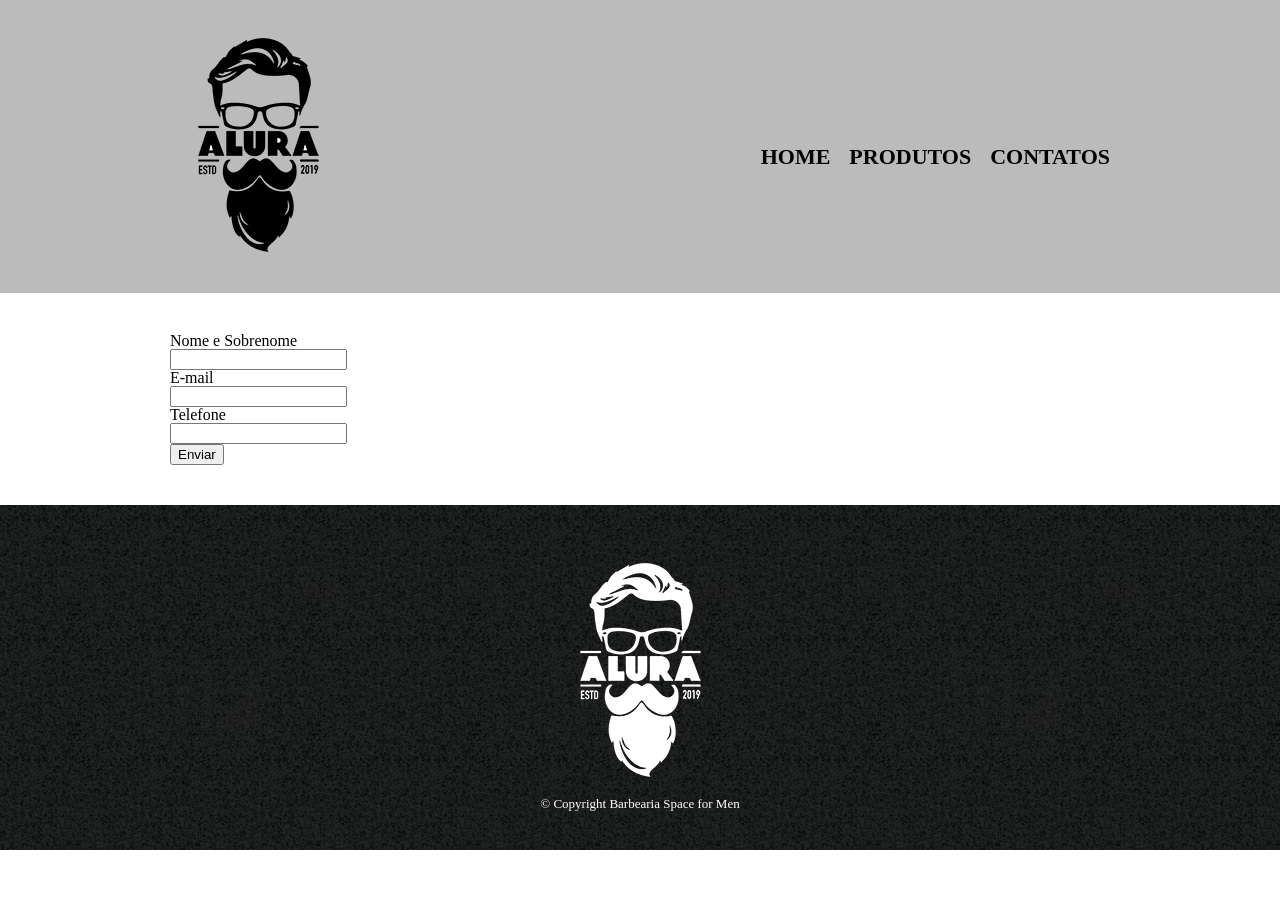
==== contato.html @ 95caf959 "atualização da aula 14/09/2026" ====
<!DOCTYPE html>
<html lang="pt-br">
<head>
    <meta charset="UTF-8">
    <meta name="viewport" content="width=device-width, initial-scale=1.0">
    <link rel="stylesheet" href="reset.css">
    <link rel="stylesheet" href="contatos.css">
    <title>Contatos - Space for Men</title>

</head>
<body>
    
    
    <header>
        <div class="caixa">
         <h1><img src="./img/logo.png" alt="logo"></h1>
          <nav>
           <ul>
            <li><a href="index.html">Home</a></li>
            <li><a href="produtos.html">Produtos</a></li>
            <li><a href="contaos.html">Contatos</a></li>
          </ul>
         </nav>
        </div>
    </header>

<main>
  <form>
    <label for="nomesobrenome">Nome e Sobrenome</label>
    <input type="text" id="nomesobrenome">

    <label for="email">E-mail</label>
    <input type="email" id="email">

    <label for="telefone">Telefone</label>
    <input type="tel" id="tel">

    <input type="submit" value="Enviar">

  </form>


    
</main>

     <footer>
         <img src="./img/logo-branco.png" alt="logo branco">
         <p class="copy">&copy; Copyright Barbearia Space for Men </p>
    </footer>


</body>
</html>
---- contatos.css ----
header{
    background-color: #bbbbbb;
    padding: 20px 0;
}
.caixa{
    width: 940px;
    margin: 0 auto;
    position:relative;
}
 nav{
    position: absolute;
    top: 126px;
    right: 0px;
 }
nav li{
    display: inline;
    margin: 0 0 0 15px;
}
nav a{
    text-transform: uppercase;
    color: #000000;
    font-weight: bold;
    font-size: 22px;
    text-decoration: none;
}

nav a:hover{
    color: #c78c19;
    text-decoration: underline;
}

main{
    width: 940px;
    margin: 0 auto;
}

form{
    margin: 40px 0;
}

form label{
    display:block;
}

form input{
    display:block;
}

footer{
    text-align: center;
    background-image: url(./img/bg.jpg);
   color: white;
   padding: 40px 0;
   font-size: 13px;
}
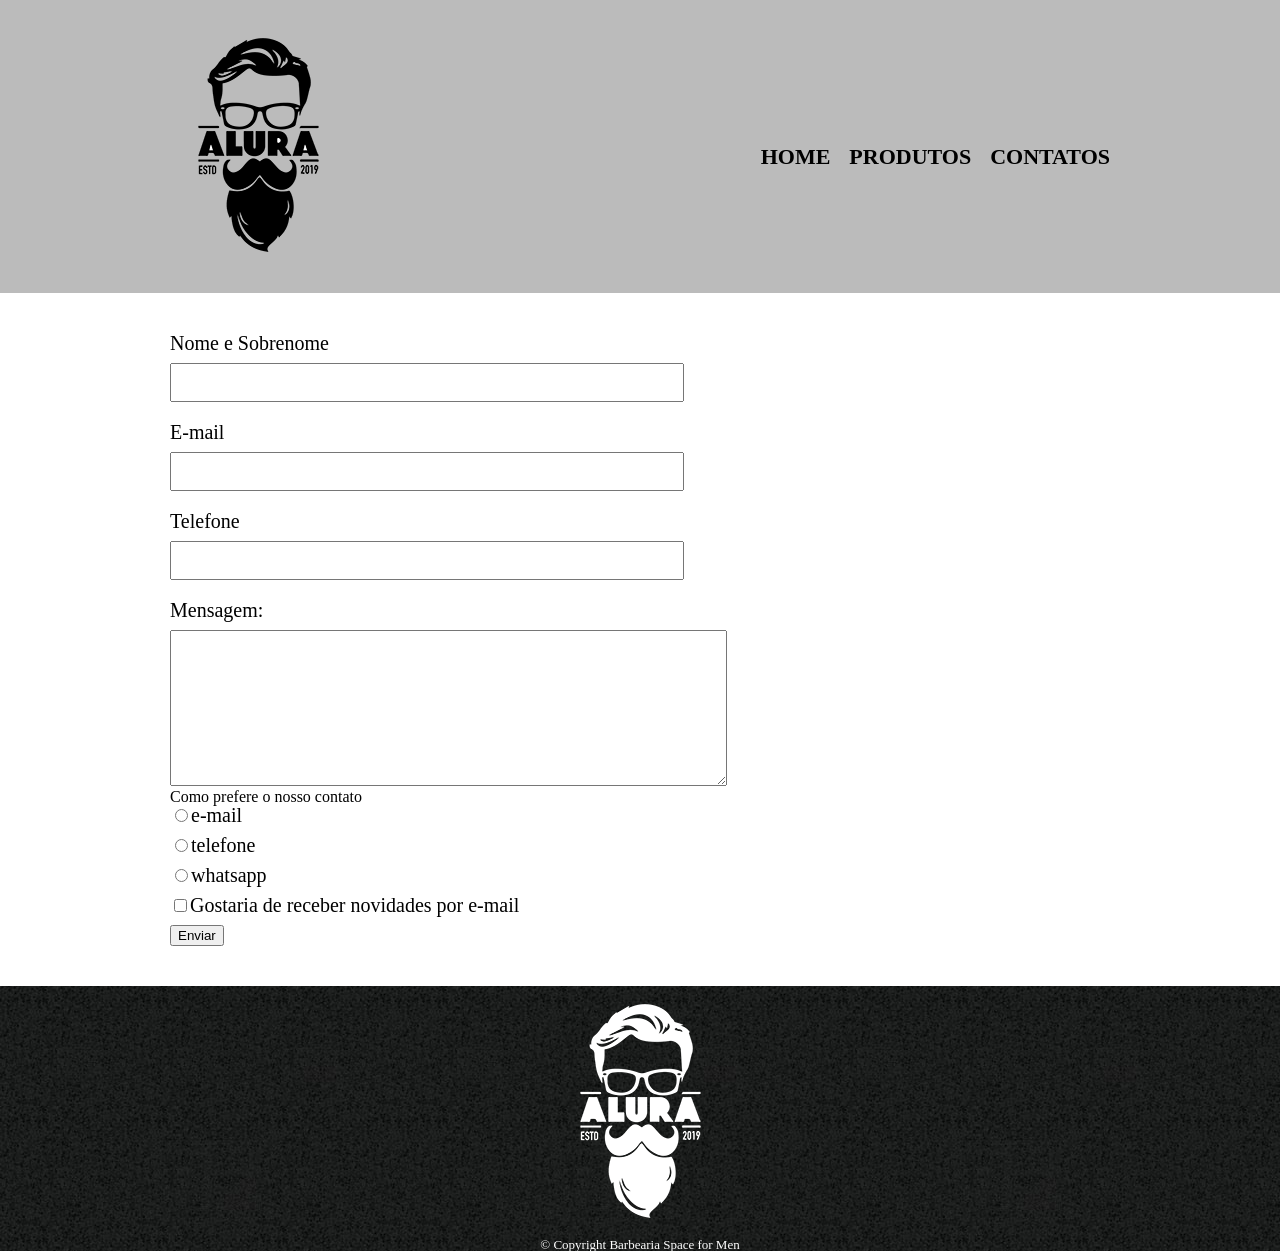
==== commit 82312534: "atualização da aula 21/09/2026" ====
--- a/contato.html
+++ b/contato.html
@@ -26,14 +26,32 @@
 
 <main>
   <form>
-    <label for="nomesobrenome">Nome e Sobrenome</label>
-    <input type="text" id="nomesobrenome">
+    <label for="nomesobrenome">Nome e Sobrenome </label>
+    <input type="text" id="nomesobrenome" class="inputs-padrao">
 
     <label for="email">E-mail</label>
-    <input type="email" id="email">
+    <input type="email" id="email"  class="inputs-padrao">
 
     <label for="telefone">Telefone</label>
-    <input type="tel" id="tel">
+    <input type="tel" id="tel" class="inputs-padrao">
+    
+
+    <label for="Mensagem">Mensagem:</label>
+    <textarea name="" id="Mensagem" cols="67.2" rows="10"></textarea>
+    <div>
+    <p>Como prefere o nosso contato</p>
+    <label for="radio-email"><input type="radio" name="contato" id="radio-email">e-mail</label>
+    
+
+    <label for="radio-telefone"><input type="radio" name="contato" id="radio-telefone">telefone</label>
+    
+
+     <label for="radio-whatsapp"><input type="radio" name="contato" id="radio-whatsapp">whatsapp</label>
+    
+    </div>
+
+    <label for="checkbox" name="" id="checkbox"><input type="checkbox"id="checkbox">Gostaria de receber novidades por e-mail</label>
+    
 
     <input type="submit" value="Enviar">
 
--- a/contatos.css
+++ b/contatos.css
@@ -40,16 +40,21 @@
 
 form label{
     display:block;
+    margin: 0 0 10px;
+    font-size: 20px;
 }
 
-form input{
+.inputs-padrao{
     display:block;
+    margin: 0 0 20px;
+    padding: 10px 20px;
+    width: 50%;Z\
 }
 
 footer{
     text-align: center;
     background-image: url(./img/bg.jpg);
-   color: white;
+   color: white;,,
    padding: 40px 0;
    font-size: 13px;
 }
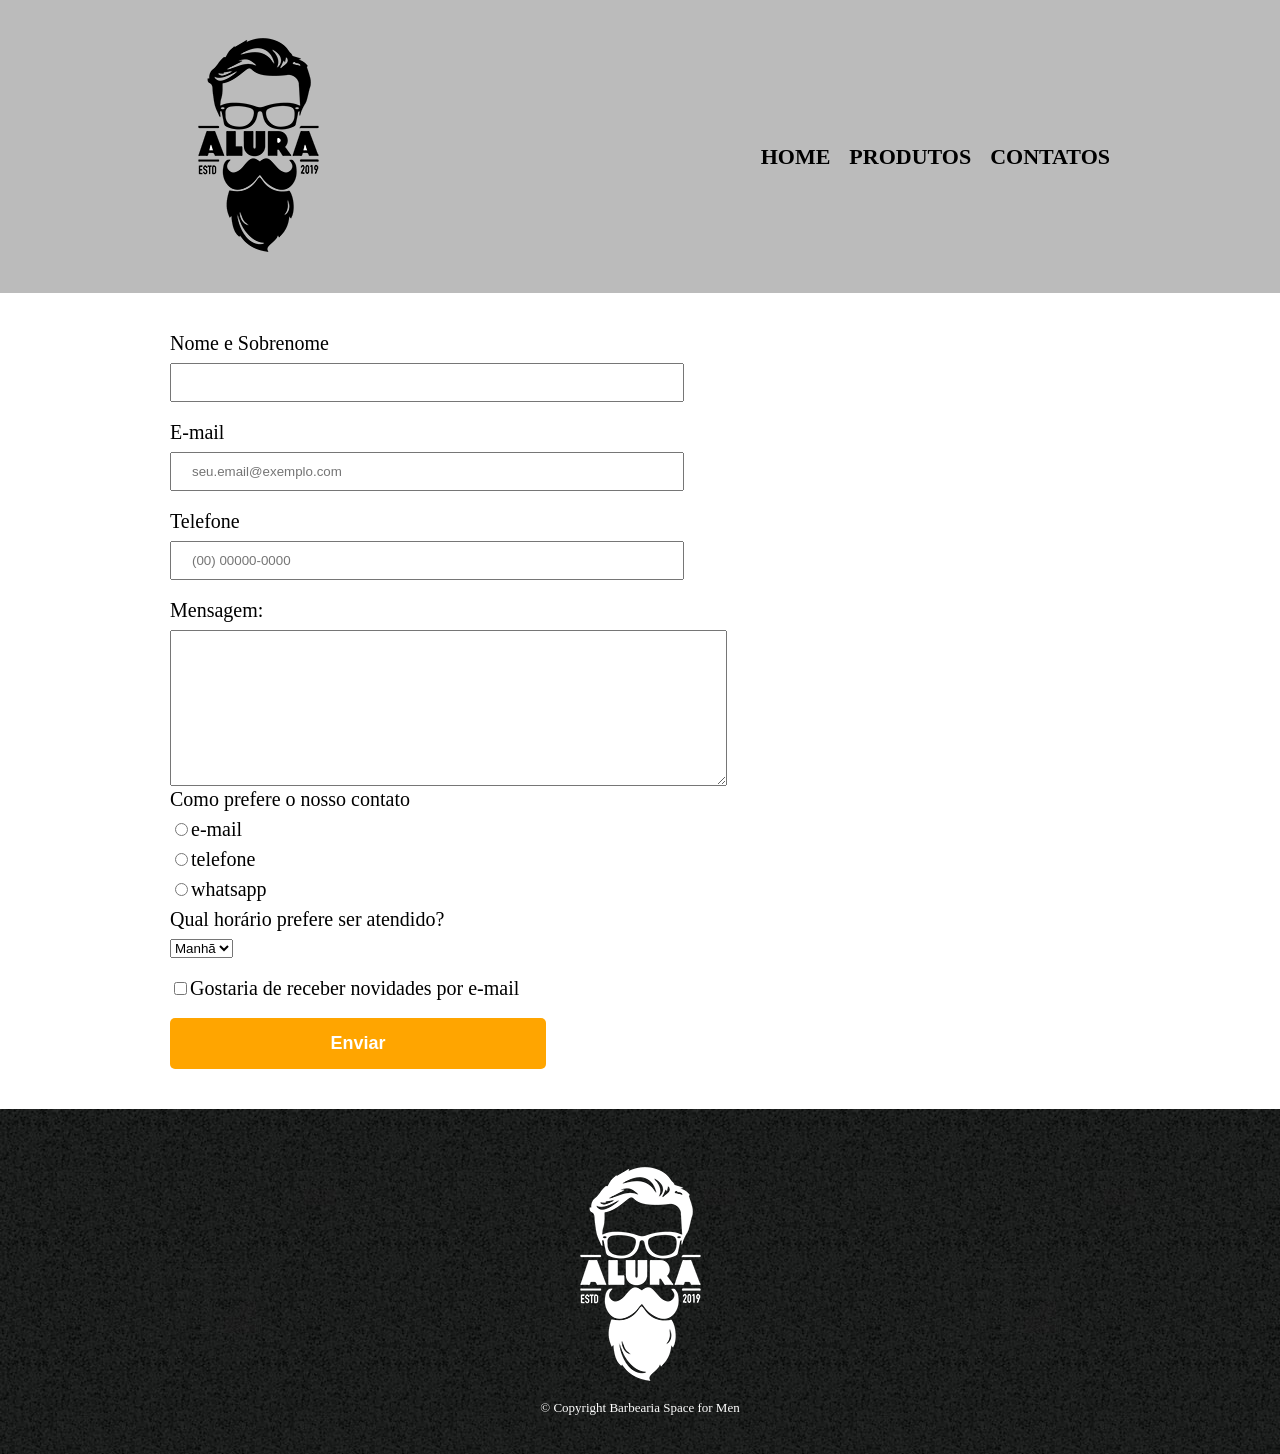
==== commit c2b494a6: "atualização da aula 21/09/2026" ====
--- a/contato.html
+++ b/contato.html
@@ -25,35 +25,50 @@
     </header>
 
 <main>
-  <form>
+  <form action="">
+
     <label for="nomesobrenome">Nome e Sobrenome </label>
-    <input type="text" id="nomesobrenome" class="inputs-padrao">
+    <input type="text" id="nomesobrenome" class="inputs-padrao" required>
 
     <label for="email">E-mail</label>
-    <input type="email" id="email"  class="inputs-padrao">
+    <input type="email" id="email"  class="inputs-padrao" required placeholder="seu.email@exemplo.com">
 
     <label for="telefone">Telefone</label>
-    <input type="tel" id="tel" class="inputs-padrao">
+    <input type="tel" id="tel" class="inputs-padrao" required placeholder="(00) 00000-0000">
     
 
     <label for="Mensagem">Mensagem:</label>
     <textarea name="" id="Mensagem" cols="67.2" rows="10"></textarea>
-    <div>
-    <p>Como prefere o nosso contato</p>
-    <label for="radio-email"><input type="radio" name="contato" id="radio-email">e-mail</label>
+
+    <fieldset>
+
+        <legend>Como prefere o nosso contato</legend>
+
+       <label for="radio-email"><input type="radio" name="contato" id="radio-email">e-mail</label>
+     
+       <label for="radio-telefone"><input type="radio" name="contato" id="radio-telefone">telefone</label>
+    
+       <label for="radio-whatsapp"><input type="radio" name="contato" id="radio-whatsapp">whatsapp</label>
+    
+    </fieldset>
+
+    <fieldset>
+
+      <legend>Qual horário prefere ser atendido?</legend>
+
+       <select name=""id="">
+
+         <option value="">Manhã</option>
+         <option value="">Tarde</option>
+         <option value="">Noite</option>
+
+       </select>
+    </fieldset>
+
+    <label for="checkbox" class="checkbox"><input type="checkbox"id="checkbox">Gostaria de receber novidades por e-mail</label>
     
 
-    <label for="radio-telefone"><input type="radio" name="contato" id="radio-telefone">telefone</label>
-    
-
-     <label for="radio-whatsapp"><input type="radio" name="contato" id="radio-whatsapp">whatsapp</label>
-    
-    </div>
-
-    <label for="checkbox" name="" id="checkbox"><input type="checkbox"id="checkbox">Gostaria de receber novidades por e-mail</label>
-    
-
-    <input type="submit" value="Enviar">
+    <input type="submit" value="Enviar" class="enviar">
 
   </form>
 
--- a/contatos.css
+++ b/contatos.css
@@ -38,7 +38,7 @@
     margin: 40px 0;
 }
 
-form label{
+form label, form legend{
     display:block;
     margin: 0 0 10px;
     font-size: 20px;
@@ -48,13 +48,27 @@
     display:block;
     margin: 0 0 20px;
     padding: 10px 20px;
-    width: 50%;Z\
+    width: 50%;
 }
 
+.checkbox{
+    margin: 20px 0;
+}
+
+.enviar{
+    width: 40%;
+    padding: 15px 0;
+    background-color: orange;
+    color: white;
+    font-weight: bold;
+    font-size: 18px;
+    border: none;
+    border-radius: 5px;
+}
 footer{
     text-align: center;
     background-image: url(./img/bg.jpg);
-   color: white;,,
+   color: white;
    padding: 40px 0;
    font-size: 13px;
 }
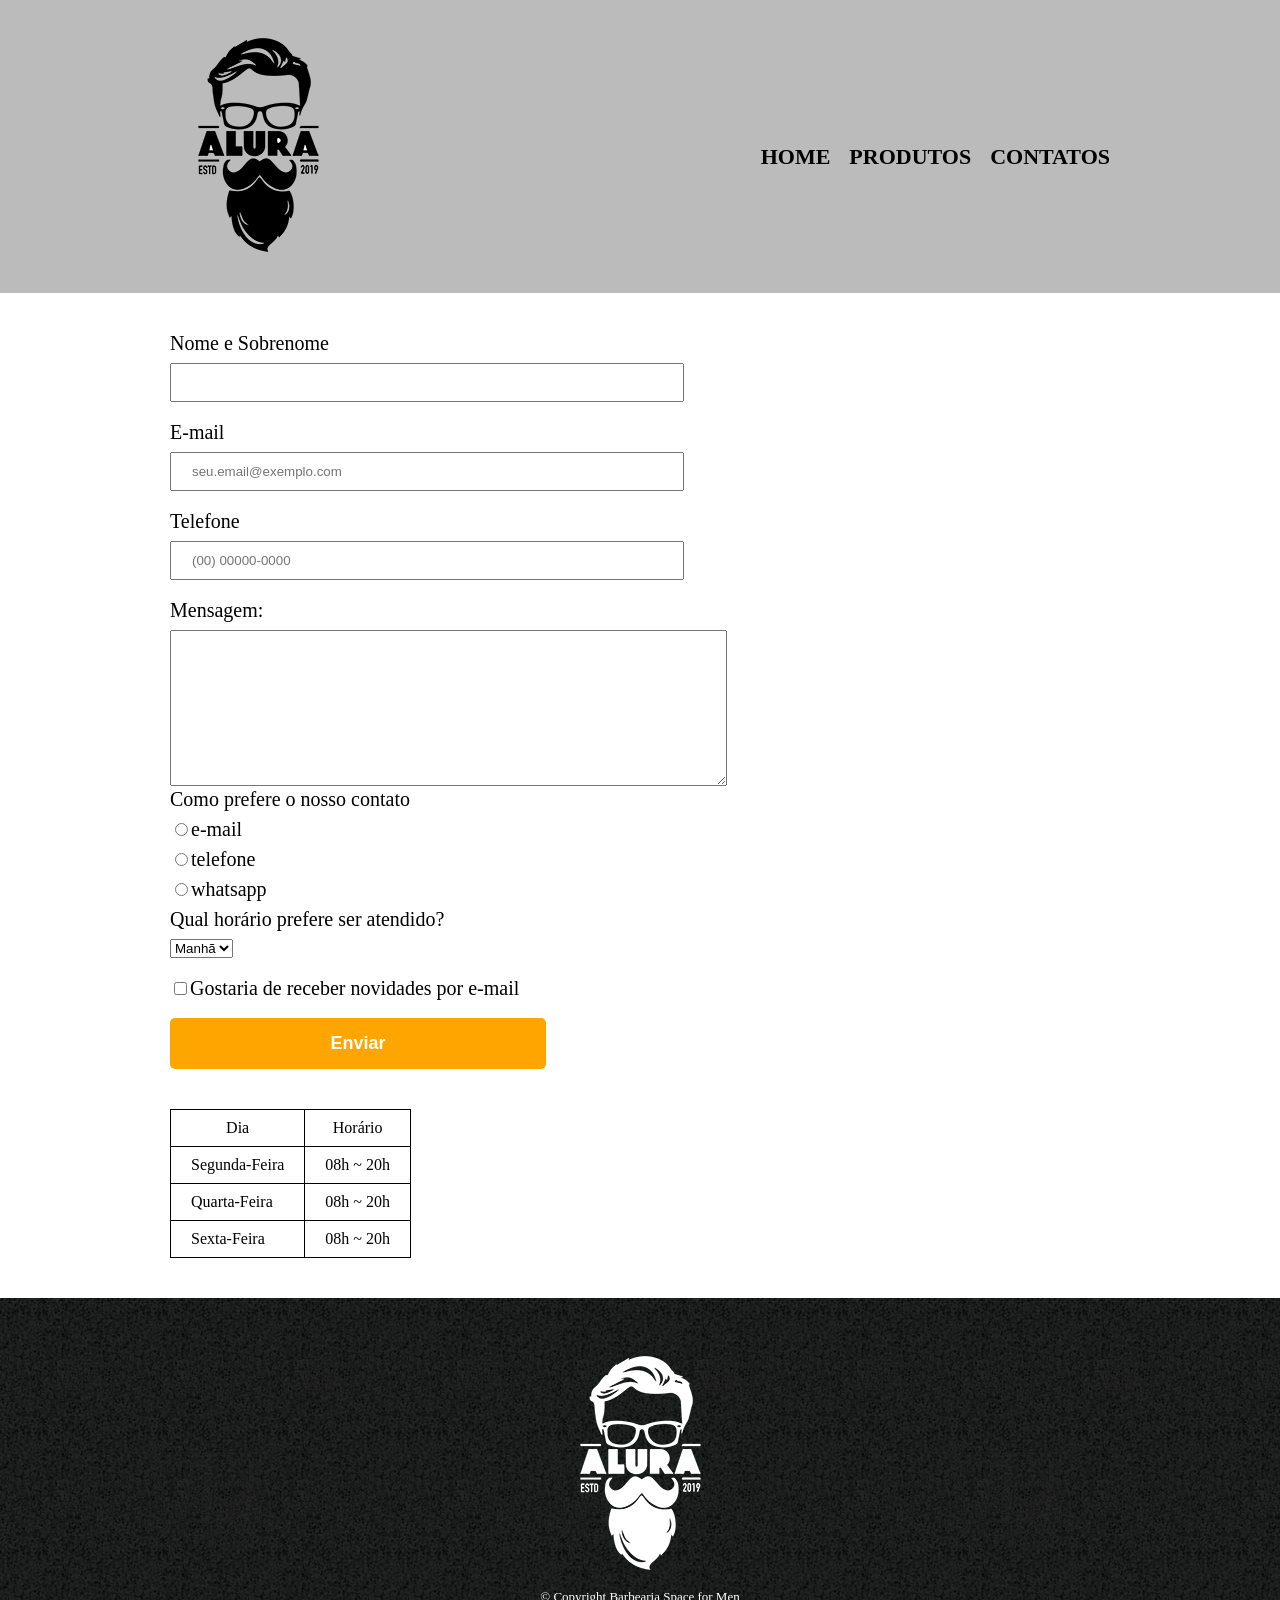
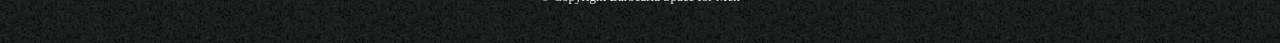
==== commit 939f3258: "atualização da aula 24/09/2026" ====
--- a/contato.html
+++ b/contato.html
@@ -18,7 +18,7 @@
            <ul>
             <li><a href="index.html">Home</a></li>
             <li><a href="produtos.html">Produtos</a></li>
-            <li><a href="contaos.html">Contatos</a></li>
+            <li><a href="contato.html">Contatos</a></li>
           </ul>
          </nav>
         </div>
@@ -72,6 +72,40 @@
 
   </form>
 
+  <table>
+
+      <thead>
+    <tr>
+       <th>Dia</th>
+       <th>Horário</th>
+
+    </tr>
+     </thead>
+
+
+     <tbody>
+     <tr>
+       <td>Segunda-Feira</td>
+        <td>08h ~ 20h </td>
+
+     </tr>
+     
+      <tr>
+        <td>Quarta-Feira</td>
+         <td>08h ~ 20h </td>
+
+      </tr>
+
+       <tr>
+          <td>Sexta-Feira</td>
+            <td>08h ~ 20h </td>
+
+       </tr>
+       </tbody>
+
+
+  </table>
+
 
     
 </main>
--- a/contatos.css
+++ b/contatos.css
@@ -55,6 +55,24 @@
     margin: 20px 0;
 }
 
+table{
+ margin: 20px 0 40px;
+
+}
+
+.thead{
+    background-color: #555555;
+   color: white;
+   font-weight: bold;
+}
+
+td, th{
+    border:solid 1px #000000;
+    padding: 10px 20px;
+   
+}
+  
+
 .enviar{
     width: 40%;
     padding: 15px 0;
@@ -64,6 +82,12 @@
     font-size: 18px;
     border: none;
     border-radius: 5px;
+    transition: all 1s;
+}
+
+.enviar:hover{
+    background-color: darkorange;
+    transform:rotate(70deg) scale(1.2);
 }
 footer{
     text-align: center;
